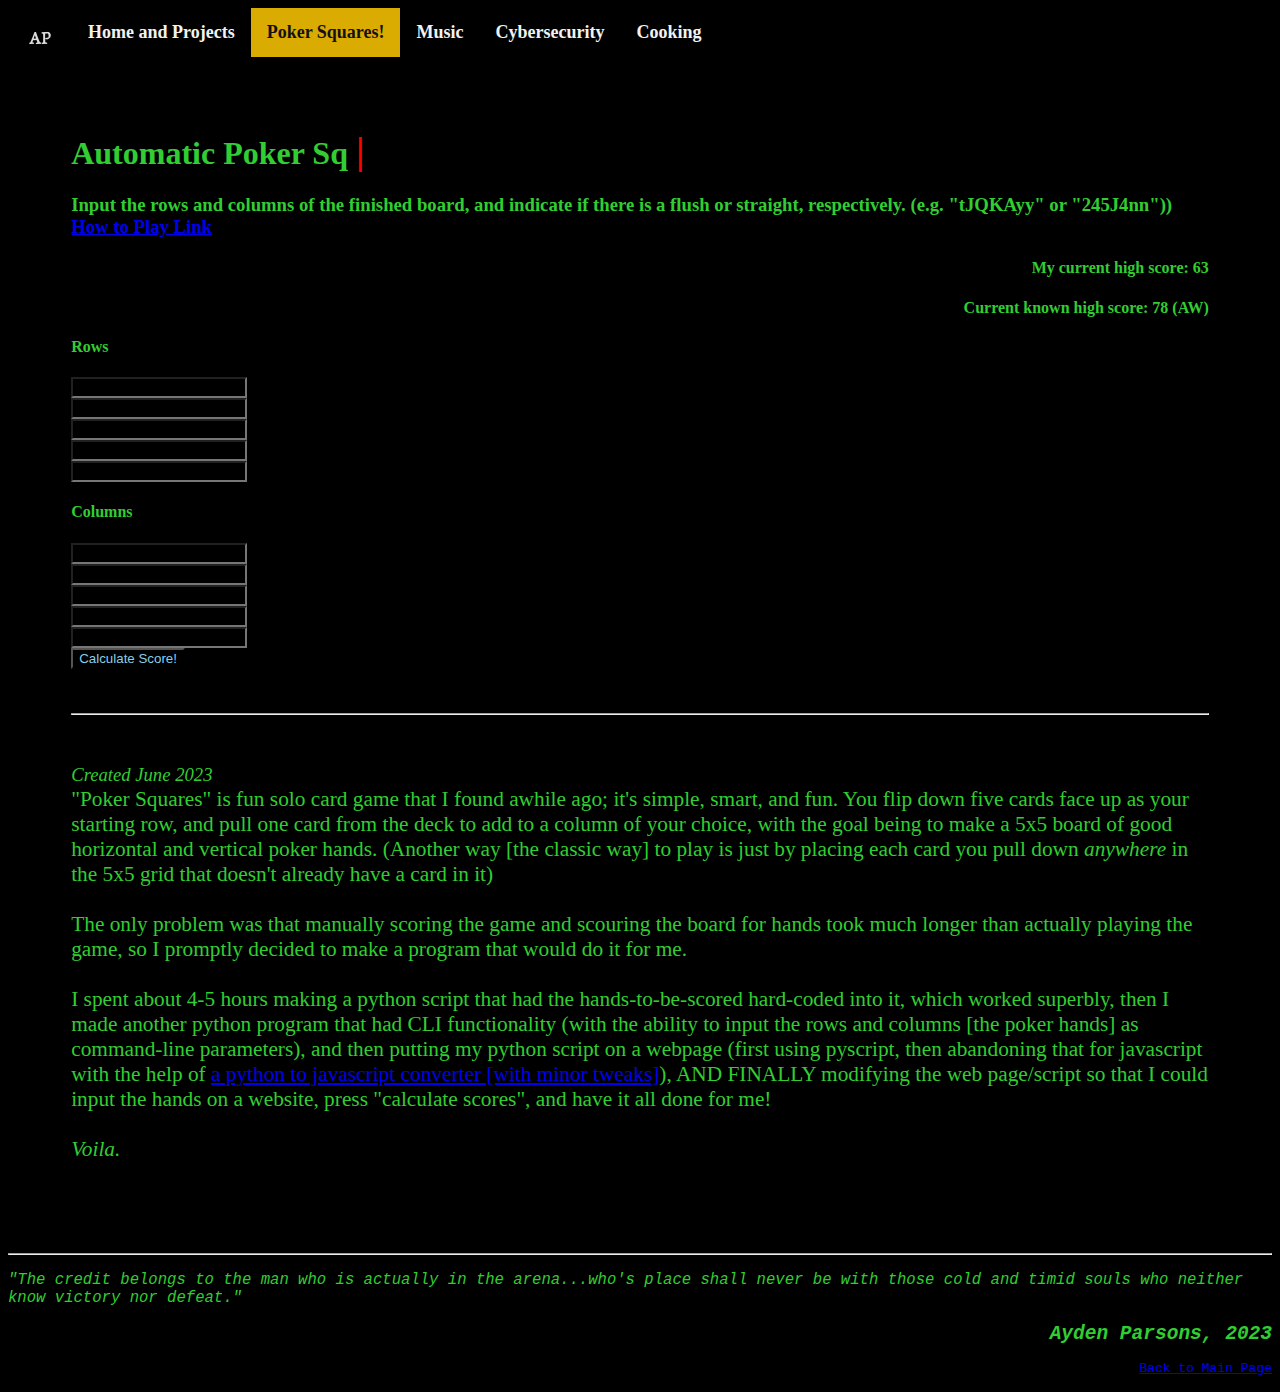
==== cards.html @ 61d58dce "Add files via upload" ====
<!DOCTYPE html>
<html>

<head>
  <meta charset="utf-8">
  <meta name="viewport" content="width=device-width">
  <title>Ayden Parsons</title>
  <link href="style.css" rel="stylesheet" type="text/css" />
  <link rel="icon" href="picture_files/favicon-32x32.png">
  <!--adds a favicon-->

  <!--
  <link rel="stylesheet" href="https://pyscript.net/latest/pyscript.css" />
  <script defer src="https://pyscript.net/latest/pyscript.js"></script>

  <py-config>
    plugins = [
    "https://pyscript.net/latest/plugins/python/py_tutor.py"
    ]
    [[fetch]]
    files = ["./poker_squares.py"]
  </py-config>-->

</head>


<body>
  <div class="topnav" style="font-weight:600;">
    <a href="index.html"><img src="picture_files/favicon-32x32.png"></a>
    <a href="index.html">Home and Projects</a>
    <a class="active" href="cards.html">Poker Squares!</a>
    <a href="music.html">Music</a>
    <a href="cyber.html">Cybersecurity</a>
    <a href="cooking.html">Cooking</a>
  </div>
  <br>

  <div style="padding:5%">
    <br>
    <h1>
      <span id="typed"></span>
      <!--Typed Effect-->
      <p id="cursor" style="display:inline;font-size:larger">|</p>
      <!--HAH HOURS WERE LOST EDITING JAVASCRIPT WHEN THIS WOULD'VE WORKED JUST FINE-->
    </h1>
    <h3>Input the rows and columns of the finished board, and indicate if there is a flush or straight, respectively.
      (e.g. "tJQKAyy" or "245J4nn"))<br><a href="https://en.wikipedia.org/wiki/Poker_squares">How to Play Link</a></h3>

    <h4 style="text-align: right;">My current high score: 63</h4>
    <!--<img src="picture_files/current_poker_squares_highscore.jpg" style="max-width: 300px; height: auto; float: right;">-->

    <div id="input_spaces">
      <h4 style="text-align: right;">Current known high score: 78 (AW)</h4>
      <h4>Rows</h4>
      <input name="rowOneInput" type="text" maxlength="512" id="rowOneInput" class="cardInput" />
      <br>
      <input name="rowTwoInput" type="text" maxlength="512" id="rowTwoInput" class="cardInput" />
      <br>
      <input name="rowThreeInput" type="text" maxlength="512" id="rowThreeInput" class="cardInput" />
      <br>
      <input name="rowFourInput" type="text" maxlength="512" id="rowFourInput" class="cardInput" />
      <br>
      <input name="rowFiveInput" type="text" maxlength="512" id="rowFiveInput" class="cardInput" />

      <h4>Columns</h4>
      <input name="columnOneInput" type="text" maxlength="512" id="columnOneInput" class="cardInput" />
      <br>
      <input name="columnTwoInput" type="text" maxlength="512" id="columnTwoInput" class="cardInput" />
      <br>
      <input name="columnThreeInput" type="text" maxlength="512" id="columnThreeInput" class="cardInput" />
      <br>
      <input name="columnFourInput" type="text" maxlength="512" id="columnFourInput" class="cardInput" />
      <br>
      <input name="columnFiveInput" type="text" maxlength="512" id="columnFiveInput" class="cardInput" />

      <br>
      <input type="button" value="Calculate Score!" onclick="poker_squares();"
        style="background-color:black;color:skyblue">
      <br><br>
    </div>

    <span id="bone"></span>
    <br>
    <hr>
    <br>
    <p style="font-size:16pt">
      <i style="font-size:14pt">Created June 2023</i><br>
      "Poker Squares" is fun solo card game that I found awhile ago; it's simple, smart, and fun. You flip down five
      cards
      face up as your starting row, and pull one card from the deck to add to a column of your choice, with the goal
      being
      to make a 5x5 board of good horizontal and vertical poker hands. (Another way [the classic way] to play is just by
      placing each card you pull down <i>anywhere</i> in the 5x5 grid that doesn't already have a card in it)
      <br><br>
      The only problem was that manually scoring the game and scouring the board for hands took much longer than
      actually
      playing the game, so I promptly decided to make a program that would do it for me.
      <br><br>
      I spent about 4-5 hours making a python script that had the hands-to-be-scored hard-coded into it, which worked
      superbly, then
      I
      made another python program that had CLI functionality (with the ability to input the rows and columns [the poker
      hands] as
      command-line parameters), and then putting my python script on a webpage (first using pyscript, then abandoning
      that
      for javascript with the help of <a href="https://extendsclass.com/python-to-javascript.html">a python to
        javascript
        converter [with minor tweaks]</a>), AND FINALLY modifying the web page/script so that I could input the hands on
      a
      website, press "calculate scores", and have it all done for me!
      <br><br>
      <i>Voila.</i>
    </p>
    <!--warning: element contents are overwritten each poker_squares() function call-->

    <!-- <section class="pyscript">
    Placeholder for Poker Squares: <br>
    This is the current date and time, as computed by Python:
    <py-script src="poker_squares.py">
      import subprocess
      import sys
      word = "8348tnn 9348Ann 7279Jnn t57JQnn 656JKnn 897t6ny 33255nn 44776nn 889JJnn
      tAJQKny"
      print("poker_squares.py " + word)
      os.system('poker_squares.py {}'.format(word))
    </py-script>
  </section>-->

    <!--
    NEXT STEPS:
      - Create HTML Text Objects for Input
      - Create HTML Button to Input into Javascript
      - Assign appropriate values for rows and columns into Javascript file using "getElementById" function
  -->

  </div>

  <footer style="font-family:monospace;text-align:right">
    <hr>
    <p style="text-align:left;font-size:120%"><i>"The credit belongs to the man who is actually in the arena...who's
        place shall never be
        with those cold and timid souls who neither know victory nor defeat."</i></p>
    <h2><i>Ayden Parsons, 2023</i></h2>
    <a href="index.html">Back to Main Page</a>
    <br><br>
  </footer>
</body>


</html>

<script>

  function poker_squares() {
    var aces, cards, column1, column2, column3, column4, column5, eights, fives, fours, jacks, kings, nines, queens, row1, row2, row3, row4, row5, sevens, sixes, tens, threes, total_score, twos;

    total_score = 0;
    row1 = document.getElementById('rowOneInput').value; //appended letters (No or Yes) equal flush and straight, respectively
    row2 = document.getElementById('rowTwoInput').value;
    row3 = document.getElementById('rowThreeInput').value;
    row4 = document.getElementById('rowFourInput').value;
    row5 = document.getElementById('rowFiveInput').value;
    column1 = document.getElementById('columnOneInput').value;
    column2 = document.getElementById('columnTwoInput').value;
    column3 = document.getElementById('columnThreeInput').value;
    column4 = document.getElementById('columnFourInput').value;
    column5 = document.getElementById('columnFiveInput').value;
    twos = 0;
    threes = 0;
    fours = 0;
    fives = 0;
    sixes = 0;
    sevens = 0;
    eights = 0;
    nines = 0;
    tens = 0;
    jacks = 0;
    queens = 0;
    kings = 0;
    aces = 0;
    cards = [0, 0, 0, 0, 0, 0, 0, 0, 0, 0, 0, 0, 0, 0];

    function scorer(line) {
      for (var i, _pj_c = 0, _pj_a = line, _pj_b = _pj_a.length; _pj_c < _pj_b; _pj_c += 1) {
        i = _pj_a[_pj_c];

        if (i === "2") {
          cards[0] += 1;
        }

        if (i === "3") {
          cards[1] += 1;
        }

        if (i === "4") {
          cards[2] += 1;
        }

        if (i === "5") {
          cards[3] += 1;
        }

        if (i === "6") {
          cards[4] += 1;
        }

        if (i === "7") {
          cards[5] += 1;
        }

        if (i === "8") {
          cards[6] += 1;
        }

        if (i === "9") {
          cards[7] += 1;
        }

        if (i === "t") {
          cards[8] += 1;
        }

        if (i === "J") {
          cards[9] += 1;
        }

        if (i === "Q") {
          cards[10] += 1;
        }

        if (i === "K") {
          cards[11] += 1;
        }

        if (i === "A") {
          cards[12] += 1;
        }

        if (i === "y" || i === "n") {
          break;
        }
      }
    }

    function LINE_SCORER(line) {
      var flushes, four_of_a_kinds, full_houses, line_score, pairs, royal_flushes, straight_flushes, straights, three_of_a_kinds, x;
      royal_flushes = false;
      straight_flushes = false;
      four_of_a_kinds = 0;
      full_houses = 0;
      flushes = false;
      straights = false;
      three_of_a_kinds = 0;
      pairs = 0;
      line_score = 0;
      scorer(line);

      if (cards[8] === 1 && cards[9] === 1 && cards[10] === 1 && cards[11] === 1 && cards[12] === 1 && line[5] === "y") {
        royal_flushes = true;
        console.log("ROYAL FLUSH!");
      } else {
        if (line[5] === "y" || line[6] === "y") {
          if (line[5] === "y" && line[6] === "y") {
            straight_flushes = true;
          } else if (line[5] === "y" || line[6] === "y") {
            if (line[5] === "y" || line[6] === "y") {
              if (line[5] === "y") {
                flushes = true;
              }
              if (line[6] === "y") {
                straights = true;
              }
            }
          }
        }
      }

      x = 0;

      while (x < cards.length) {
        if (cards[x] === 4) {
          four_of_a_kinds += 1;
          break;
        }
        if (cards[x] === 3) {
          three_of_a_kinds += 1;
        }
        if (cards[x] === 2) {
          pairs += 1;
        }

        x += 1;
      }

      if (royal_flushes === true) {
        line_score += 30;
      } else {
        if (straight_flushes === true) {
          line_score += 30;
        } else {
          if (flushes === true || straights === true) {
            if (flushes === true) {
              line_score += 5;
            }

            if (straights === true) {
              line_score += 12;
            }
          }
        }
      }

      if (four_of_a_kinds === 1) {
        line_score += 16;
      }

      if (three_of_a_kinds === 1 && pairs === 1) {
        full_houses += 1;
        line_score += 10;
      } else {
        if (three_of_a_kinds !== 0 || pairs !== 0) {
          if (three_of_a_kinds === 1) {
            line_score += 6;
          }

          if (pairs === 2) {
            line_score += 3;
          } else {
            if (pairs === 1) {
              line_score += 1;
            }
          }
        }
      }

      console.log("\nLine Values: " + line.toString());
      console.log("Royal Flush? " + royal_flushes.toString());
      console.log("Straight Flush? " + straight_flushes.toString());
      console.log("Four of a Kinds: " + four_of_a_kinds.toString());
      console.log("Full Houses: " + full_houses.toString());
      console.log("Flush? " + flushes.toString());
      console.log("Straight? " + straights.toString());
      console.log("Three of a Kinds: " + three_of_a_kinds.toString());
      console.log("Pairs: " + pairs.toString());
      console.log("## Total Line Score: " + line_score.toString() + " ##");
      total_score += line_score;

      for (var z, _pj_c = 0, _pj_a = cards, _pj_b = _pj_a.length; _pj_c < _pj_b; _pj_c += 1) {
        z = _pj_a[_pj_c];
        cards = [0, 0, 0, 0, 0, 0, 0, 0, 0, 0, 0, 0, 0, 0];
      }
    }

    new LINE_SCORER(row1);
    new LINE_SCORER(row2);
    new LINE_SCORER(row3);
    new LINE_SCORER(row4);
    new LINE_SCORER(row5);
    new LINE_SCORER(column1);
    new LINE_SCORER(column2);
    new LINE_SCORER(column3);
    new LINE_SCORER(column4);
    new LINE_SCORER(column5);


    document.getElementById("bone").innerHTML = ("\n~~~~~~~~~~\n FINAL SCORE: " + total_score.toString() + "\n~~~~~~~~~~");
  } //done do "...innerHTML += ..." because that causes a bunch more outputs on each function call/button push

</script>

<script>
  var i = 0;
  var txt = 'Automatic Poker Squares Scorer';
  var speed = 40;

  function typeWriter() {
    if (i < txt.length) {
      document.getElementById("typed").innerHTML += (txt.charAt(i) + "");
      i++;
      setTimeout(typeWriter, speed);
    }
  }
  typeWriter();
</script>
---- style.css ----
html {
  height: 100%;
  width: 100%;
  cursor: url('picture_files/pirate.cur'), auto
}

a:hover {
  cursor: url('/picture_files/pointing_glove.cur'), auto
}

body {
  padding: 0%;
  background-color: black;
  color: limegreen;
}

p {
  font-size: 14pt;
}

#project-list-item {
  font-size: 30px;
}

#project-list-item:visited {
  color: #b400b4;
}

#project-list-item:hover {
  animation: project-list-item-animation 1s ease infinite;
}

#project-list-item:active {
  color: red;
}

@keyframes project-list-item-animation {
  50% {
    opacity: .75;
  }
}

/*
#project-list-item:hover {
  cursor: url('pirate.cur'),auto;
} */

.cardInput {
  font-family: monospace;
  font-weight: bold;
  color: red;
  background-color: black;
}

/*
#typed {
  font-size: 120%;
} */

#Title {
  font-family: sans-serif;
  font-size: 130%;
  text-align: center;
}

#cursor {
  font-weight: 900;
  color: #ff0000;
  animation: cursor_blink .75s step-end infinite;
}

@keyframes cursor_blink {
  50% {
    opacity: 0;
  }
}
}

/*** START NAVIGATION ***/
/* Top Navigation */
.topnav {
  overflow: hidden;
  background-color: #333;
}

.topnav a {
  float: left;
  color: #f2f2f2;
  text-align: center;
  padding: 14px 16px;
  text-decoration: none;
  font-size: 18px;
}

.topnav a:hover {
  background-color: #ddd;
  color: black;
}

.topnav a.active {
  background-color: #daab01;
  color: #121212;
}

/* sub Navigation */
.subnav {
  overflow: hidden;
  background-color: #333;
}

.subnav a {
  float: left;
  color: #f2f2f2;
  text-align: center;
  padding: 14px 16px;
  text-decoration: none;
  font-size: 18px;
}

.subnav a:hover {
  background-color: #ddd;
  color: black;
}

.subnav a.active {
  background-color: #daab01;
  color: #121212;
}

/** End Navigation Styling **/

/* cooking.html */
a.recipe_link:link {
  color: hotpink
}

a.recipe_link:visited {
  color: red
}

a.recipe_link:hover {
  color: #d26577
}

/* end cooking.html */

/* music.html */
#jazz_links {
  font-size: 18pt;
  /* should make it so that each specific section shoots out hacker, jazz, etc. icons based on the playlist group */
}

#jazz_links:hover {
  animation: project-list-item-animation 1s ease infinite;
}

#music_links {
  font-size: 18pt;
  margin: auto;
  border-radius: 25px;
  border: 2px solid #ffffff;
  padding: 20px;
  width: auto;
  height: auto;
}

#music_links:visited {
  color: #b400b4;
}

#music_links:hover {
  color: #e8a6a6;
  animation: music_links_animation 6s ease infinite;
}

#music_links:active {
  color: red;
}



@keyframes music_links_animation {
  0% {
    background-color: #280000;
  }

  25% {
    background-color: #1e1e00;
  }

  50% {
    background-color: #000064;
  }

  75% {
    background-color: #002800;
  }

  100% {
    background-color: #280000;
  }
}

/* end music.html styling */

#project-list-item:visited {
  color: #b400b4;
}

#project-list-item:hover {
  animation: project-list-item-animation 1s ease infinite;
}

#project-list-item:active {
  color: red;
}

@keyframes project-list-item-animation {
  50% {
    opacity: .75;
  }
}

/* cyber.html */
.blog_post {
  background-color: #a2771a;
  font-family: 'Courier New', Courier, monospace;
  font-weight: bold;
  color: #5c0000;
  border-style: groove;
  border-color: #40006b;
  border-width: 4px;
}
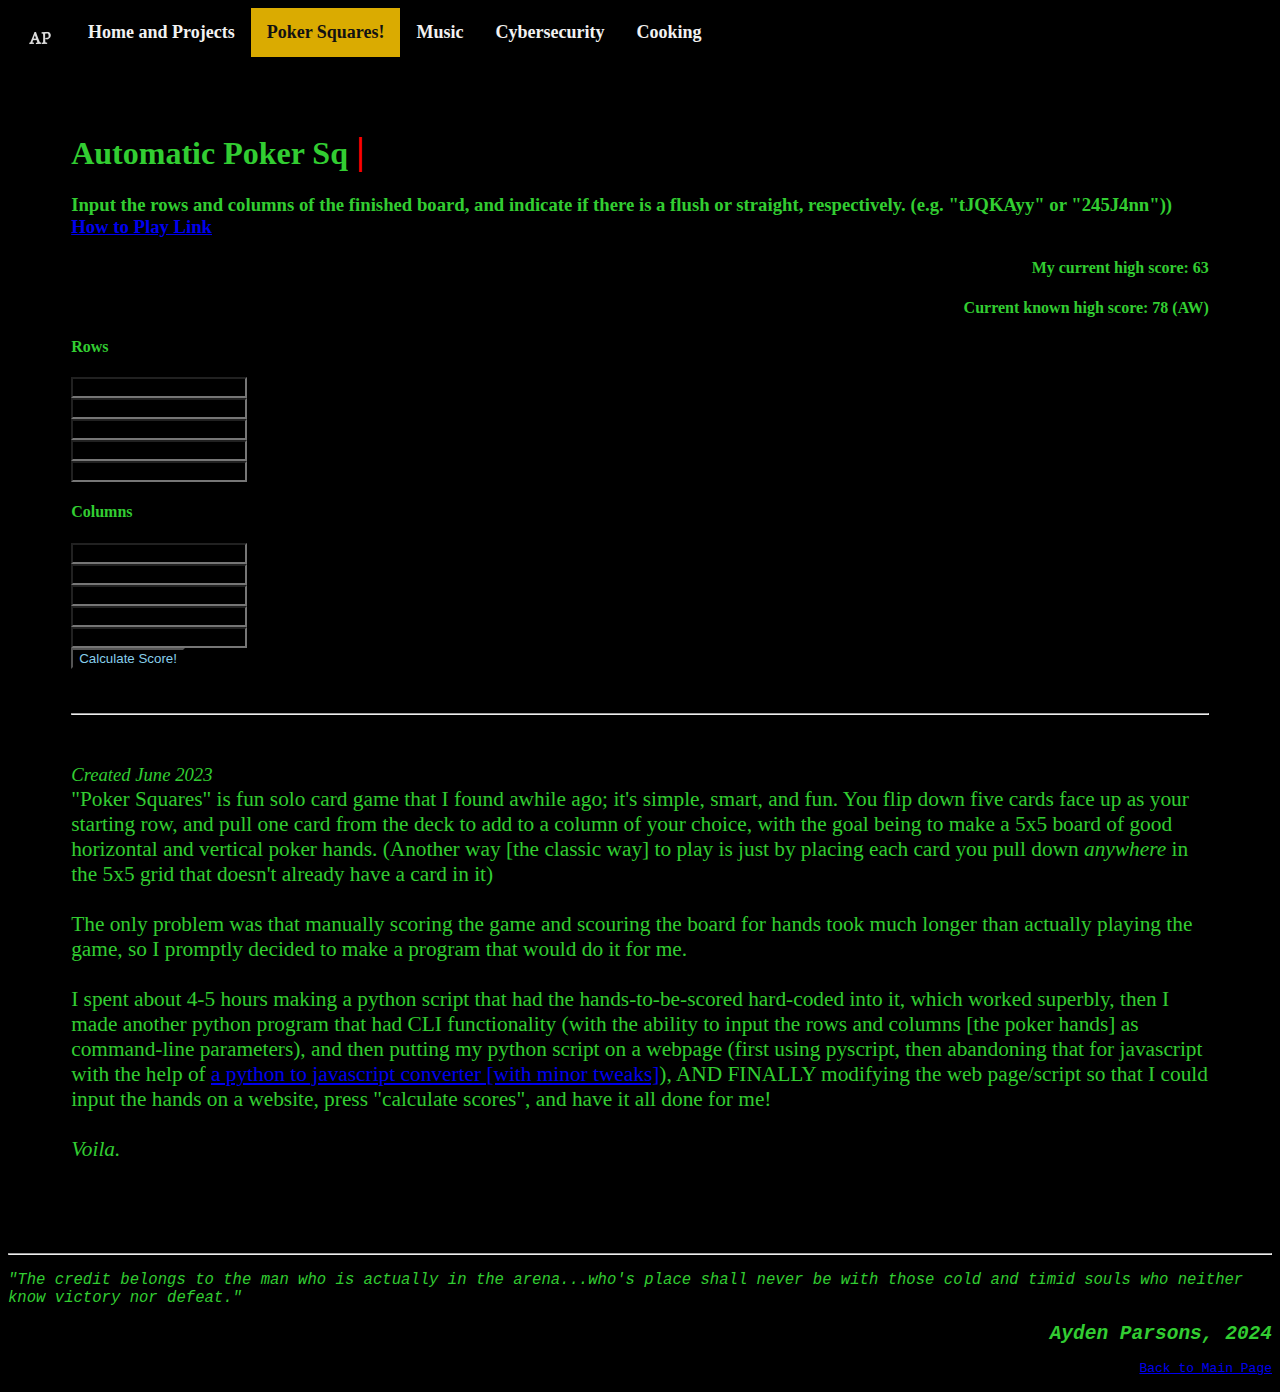
==== commit bd7092f2: "Add files via upload" ====
--- a/cards.html
+++ b/cards.html
@@ -140,7 +140,7 @@
     <p style="text-align:left;font-size:120%"><i>"The credit belongs to the man who is actually in the arena...who's
         place shall never be
         with those cold and timid souls who neither know victory nor defeat."</i></p>
-    <h2><i>Ayden Parsons, 2023</i></h2>
+    <h2><i>Ayden Parsons, 2024</i></h2>
     <a href="index.html">Back to Main Page</a>
     <br><br>
   </footer>
